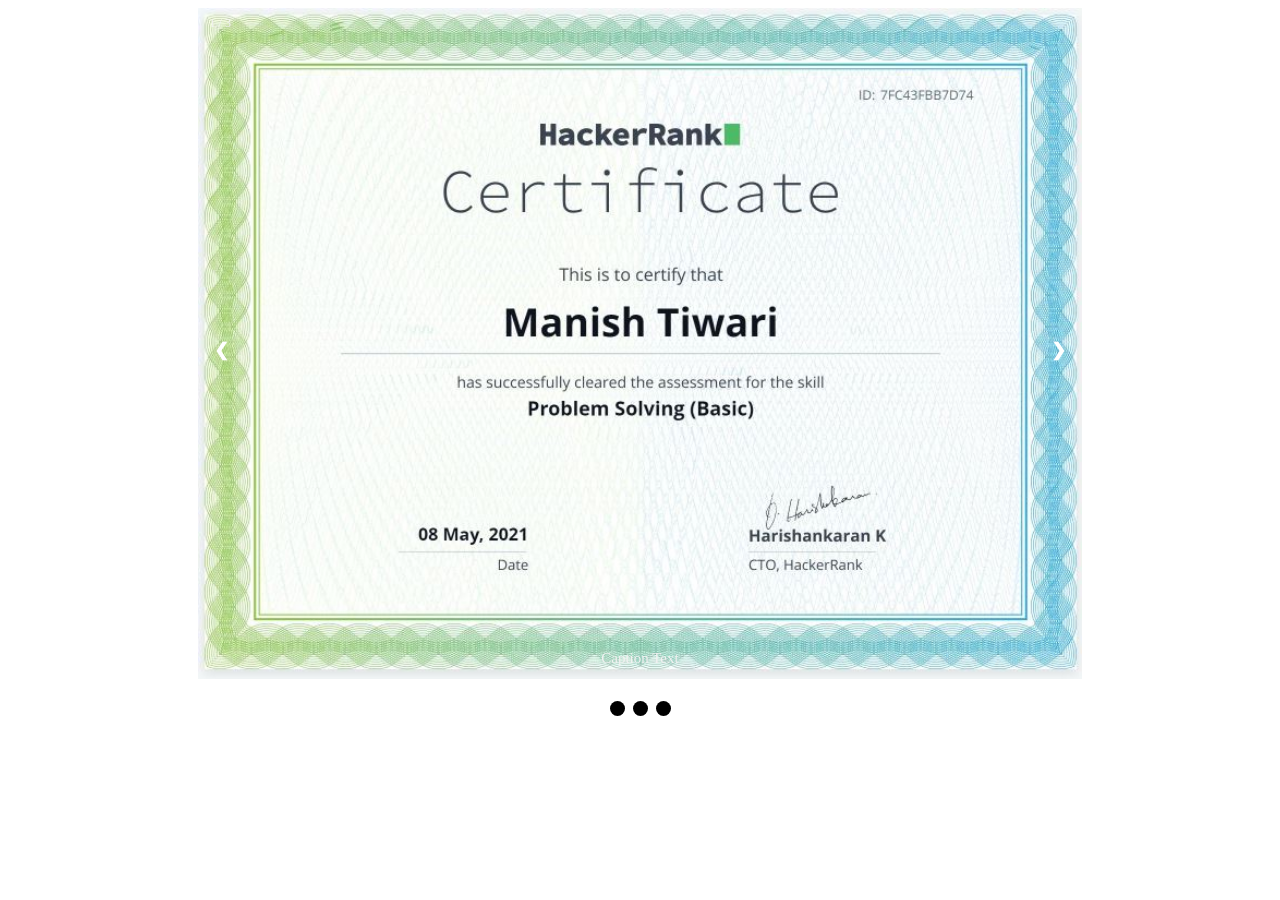
==== carousel.html @ ea14a82c "carousel" ====
<!DOCTYPE html>
<html lang="en">
<head>
    <meta charset="UTF-8">
    <meta http-equiv="X-UA-Compatible" content="IE=edge">
    <meta name="viewport" content="width=device-width, initial-scale=1.0">
    <title>Document</title>
    <link rel="stylesheet" href="carousel.css" crossorigin="anonymous">
</head>
<body>
    <!-- Slideshow container -->
<div class="slideshow-container">

    <!-- Full-width images with number and caption text -->
    <div class="mySlides fade">
      <div class="numbertext">1 / 3</div>
      <img src="cert1.jpg" style="width:100%">
      <div class="text">Caption Text</div>
    </div>
  
    <div class="mySlides fade">
      <div class="numbertext">2 / 3</div>
      <img src="cert2.jpg" style="width:100%">
      <div class="text">Caption Two</div>
    </div>
  
    <div class="mySlides fade">
      <div class="numbertext">3 / 3</div>
      <img src="cert3.jpg" style="width:100%">
      <div class="text">Caption Three</div>
    </div>
  
    <!-- Next and previous buttons -->
    <a class="prev" onclick="plusSlides(-1)">&#10094;</a>
    <a class="next" onclick="plusSlides(1)">&#10095;</a>
  </div>
  <br>
  
  <!-- The dots/circles -->
  <div style="text-align:center">
    <span class="dot" onclick="currentSlide(1)"></span>
    <span class="dot" onclick="currentSlide(2)"></span>
    <span class="dot" onclick="currentSlide(3)"></span>
  </div>
  <script>
      var slideIndex = 1;
showSlides(slideIndex);

// Next/previous controls
function plusSlides(n) {
  showSlides(slideIndex += n);
}

// Thumbnail image controls
function currentSlide(n) {
  showSlides(slideIndex = n);
}

function showSlides(n) {
  var i;
  var slides = document.getElementsByClassName("mySlides");
  var dots = document.getElementsByClassName("dot");
  if (n > slides.length) {slideIndex = 1}
  if (n < 1) {slideIndex = slides.length}
  for (i = 0; i < slides.length; i++) {
      slides[i].style.display = "none";
  }
  for (i = 0; i < dots.length; i++) {
      dots[i].className = dots[i].className.replace(" active", "");
  }
  slides[slideIndex-1].style.display = "block";
  dots[slideIndex-1].className += " active";
}

var slideIndex = 0;
showSlides();

function showSlides() {
  var i;
  var slides = document.getElementsByClassName("mySlides");
  for (i = 0; i < slides.length; i++) {
    slides[i].style.display = "none";
  }
  slideIndex++;
  if (slideIndex > slides.length) {slideIndex = 1}
  slides[slideIndex-1].style.display = "block";
  setTimeout(showSlides, 2000); // Change image every 2 seconds
}
  </script>
</body>
</html>
---- carousel.css ----
* {box-sizing:border-box}

/* Slideshow container */
.slideshow-container {
  max-width: 70%;
  max-height: 40%;
  padding-bottom: 0%;
  position:relative;
  margin: auto;
  align-self: center;
}

/* Hide the images by default */
.mySlides {
  display: none;
}

/* Next & previous buttons */
.prev, .next {
  cursor: pointer;
  position: absolute;
  top: 50%;
  width: auto;
  margin-top: -22px;
  padding: 16px;
  color: white;
  font-weight: bold;
  font-size: 18px;
  transition: 0.6s ease;
  border-radius: 0 3px 3px 0;
  user-select: none;
}

/* Position the "next button" to the right */
.next {
  right: 0;
  border-radius: 3px 0 0 3px;
}

/* On hover, add a black background color with a little bit see-through */
.prev:hover, .next:hover {
  background-color: rgba(0,0,0,0.8);
}

/* Caption text */
.text {
  color: #f2f2f2;
  font-size: 15px;
  padding: 8px 12px;
  position: absolute;
  bottom: 8px;
  width: 100%;
  text-align: center;
}

/* Number text (1/3 etc) */
.numbertext {
  color: #f2f2f2;
  font-size: 12px;
  padding: 8px 12px;
  position: absolute;
  top: 0;
}

/* The dots/bullets/indicators */
.dot {
  cursor: pointer;
  height: 15px;
  width: 15px;
  margin: 0 2px;

  background-color: rgb(0, 0, 0);
  border-radius: 50%;
  display: inline-block;
  transition: background-color 5.6s ease;
}

.active, .dot:hover {
  background-color: #717171;
}

/* Fading animation */
.fade {
  -webkit-animation-name: fade;
  -webkit-animation-duration: 5.5s;
  animation-name: fade;
  animation-duration: 5.5s;
}

@-webkit-keyframes fade {
  from {opacity: .8}
  to {opacity: 1}
}

@keyframes fade {
  from {opacity: .8}
  to {opacity: 1}
}
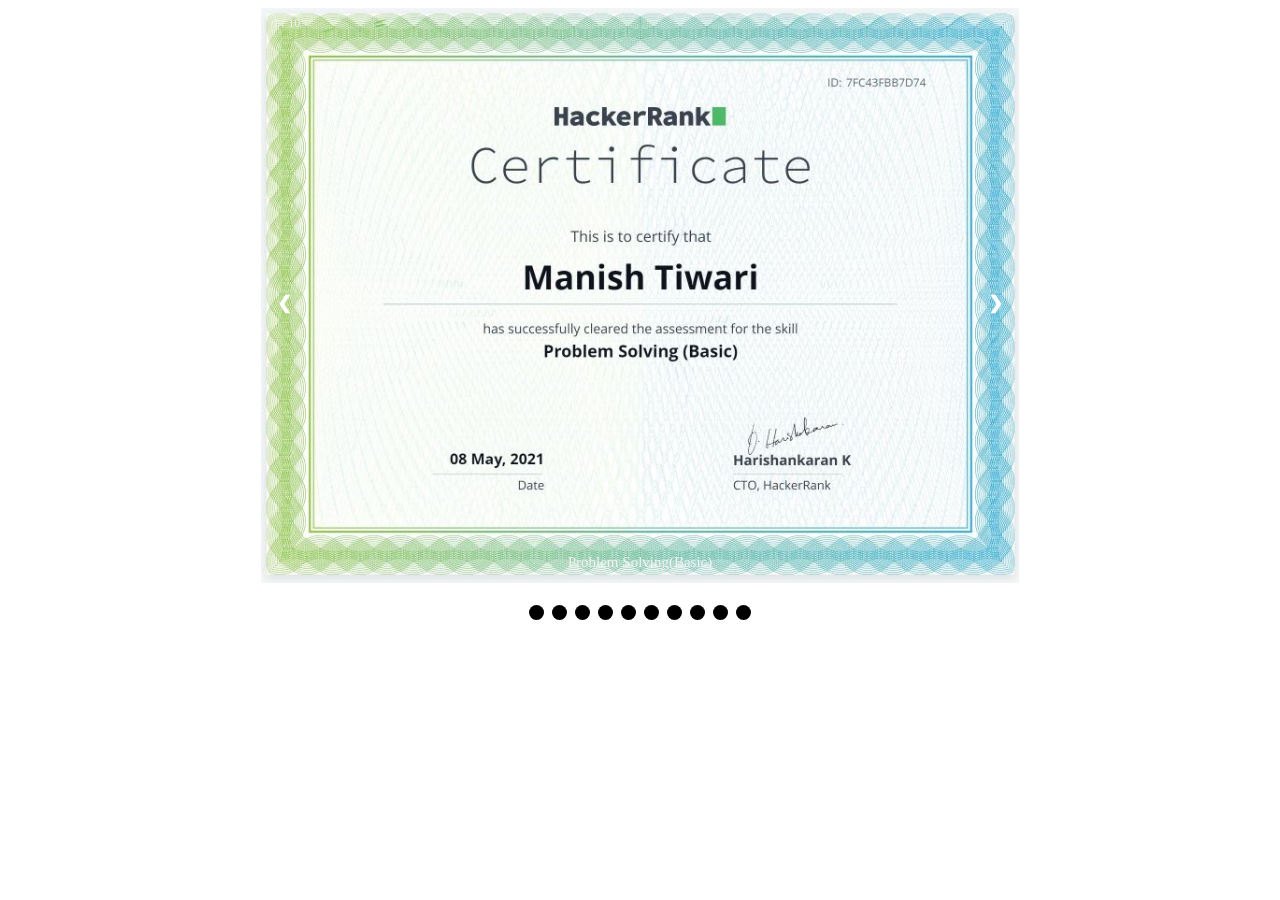
==== commit 4fa44dd4: "changes in carousel" ====
--- a/carousel.html
+++ b/carousel.html
@@ -4,32 +4,66 @@
     <meta charset="UTF-8">
     <meta http-equiv="X-UA-Compatible" content="IE=edge">
     <meta name="viewport" content="width=device-width, initial-scale=1.0">
-    <title>Document</title>
+    <title>Certificates</title>
     <link rel="stylesheet" href="carousel.css" crossorigin="anonymous">
 </head>
-<body>
+<body style="vertical-align:middle;align-content: center;">
     <!-- Slideshow container -->
 <div class="slideshow-container">
 
     <!-- Full-width images with number and caption text -->
     <div class="mySlides fade">
-      <div class="numbertext">1 / 3</div>
-      <img src="cert1.jpg" style="width:100%">
-      <div class="text">Caption Text</div>
+      <div class="numbertext">1 / 10</div>
+      <img src="cert1.jpg" style="width:100%;height:100%">
+      <div class="text">Problem Solving(Basic)</div>
     </div>
   
     <div class="mySlides fade">
-      <div class="numbertext">2 / 3</div>
-      <img src="cert2.jpg" style="width:100%">
-      <div class="text">Caption Two</div>
+      <div class="numbertext">2 / 10</div>
+      <img src="cert2.jpg" style="width:100%;height:100%">
+      <div class="text">Problem Solving(Intermediate)</div>
     </div>
   
     <div class="mySlides fade">
-      <div class="numbertext">3 / 3</div>
-      <img src="cert3.jpg" style="width:100%">
-      <div class="text">Caption Three</div>
+      <div class="numbertext">3 / 10</div>
+      <img src="cert3.jpg" style="width:100%;height:100%">
+      <div class="text">Python(Basic)</div>
     </div>
-  
+    <div class="mySlides fade">
+      <div class="numbertext">4 / 10</div>
+      <img src="cert4.jpg" style="width:100%;height:100%">
+      <div class="text">Python(Basic)</div>
+    </div>
+    <div class="mySlides fade">
+      <div class="numbertext">5 / 10</div>87777
+      <img src="cert5.jpg" style="width:100%;height:100%">
+      <div class="text">JPMC Virtual Experience</div>
+    </div>
+    <div class="mySlides fade">
+      <div class="numbertext">6 / 10</div>
+      <img src="cert6.JPG" style="width:100%;height:100%">
+      <div class="text">CCNA: Introduction to Networks</div>
+    </div>
+    <div class="mySlides fade">
+      <div class="numbertext">7 / 10</div>
+      <img src="cert7.jpg" style="width:100%;height:100%">
+      <div class="text">Introduction to Datascience in Python</div>
+    </div>
+    <div class="mySlides fade">
+      <div class="numbertext">8 / 10</div>
+      <img src="cert8.JPG" style="width:100%;height:100%">
+      <div class="text">Elements of AI</div>
+    </div>
+    <div class="mySlides fade">
+      <div class="numbertext">9 / 10</div>
+      <img src="cert9.JPG" style="width:100%;height:100%">
+      <div class="text">R101</div>
+    </div>
+    <div class="mySlides fade">
+      <div class="numbertext">10 / 10</div>
+      <img src="cert10.JPG" style="width:100%">
+      <div class="text">R Programming:University of Michigan</div>
+    </div>
     <!-- Next and previous buttons -->
     <a class="prev" onclick="plusSlides(-1)">&#10094;</a>
     <a class="next" onclick="plusSlides(1)">&#10095;</a>
@@ -41,6 +75,13 @@
     <span class="dot" onclick="currentSlide(1)"></span>
     <span class="dot" onclick="currentSlide(2)"></span>
     <span class="dot" onclick="currentSlide(3)"></span>
+    <span class="dot" onclick="currentSlide(4)"></span>
+    <span class="dot" onclick="currentSlide(5)"></span>
+    <span class="dot" onclick="currentSlide(6)"></span>
+    <span class="dot" onclick="currentSlide(7)"></span>
+    <span class="dot" onclick="currentSlide(8)"></span>
+    <span class="dot" onclick="currentSlide(9)"></span>
+    <span class="dot" onclick="currentSlide(10)"></span>
   </div>
   <script>
       var slideIndex = 1;
--- a/carousel.css
+++ b/carousel.css
@@ -2,12 +2,15 @@
 
 /* Slideshow container */
 .slideshow-container {
-  max-width: 70%;
-  max-height: 40%;
+  width: 60%;
+  height: 60%;
   padding-bottom: 0%;
   position:relative;
   margin: auto;
+  object-fit: cover;
   align-self: center;
+  vertical-align: 55;
+
 }
 
 /* Hide the images by default */
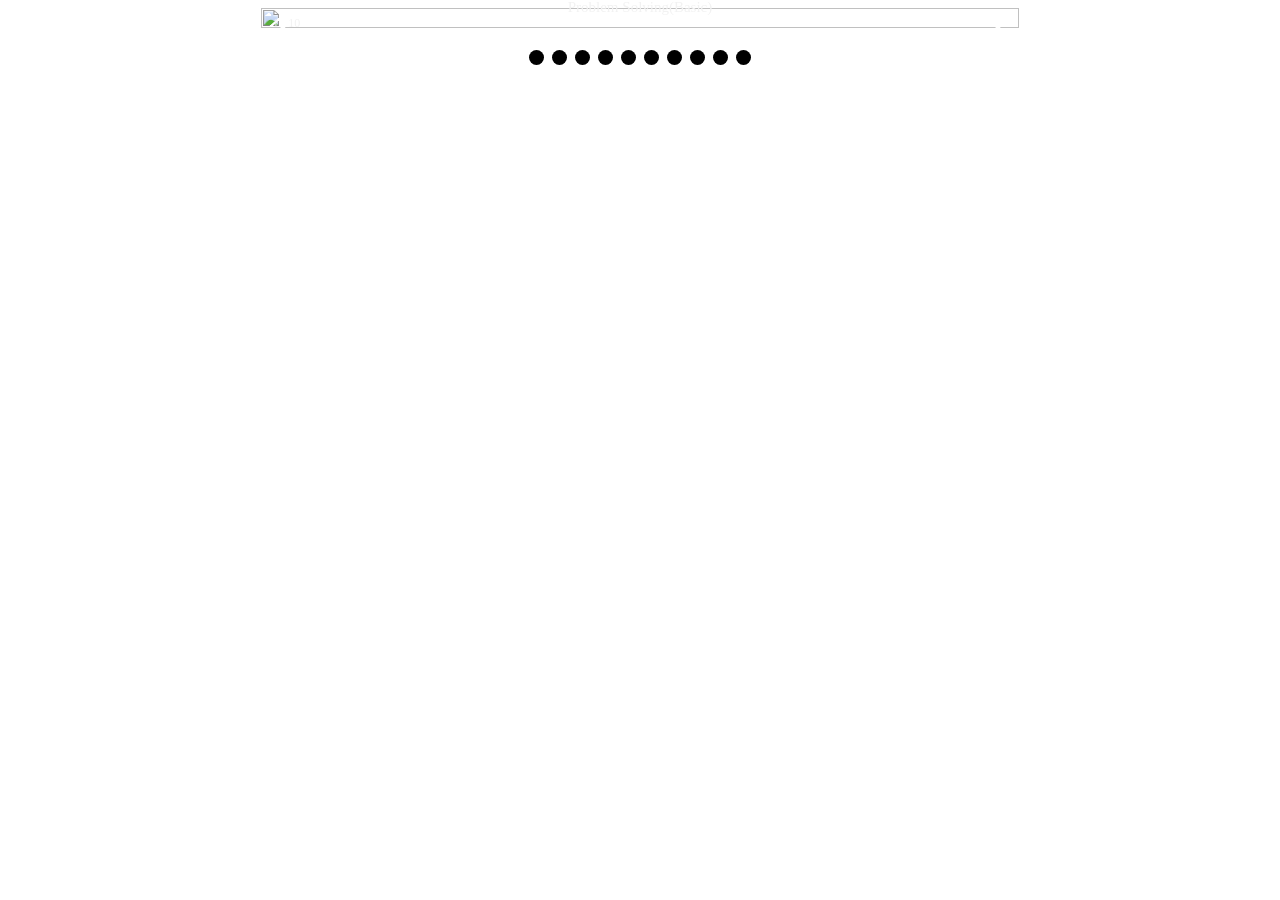
==== commit d80909b8: "cert" ====
--- a/carousel.html
+++ b/carousel.html
@@ -41,7 +41,7 @@
     </div>
     <div class="mySlides fade">
       <div class="numbertext">6 / 10</div>
-      <img src="cert6.JPG" style="width:100%;height:100%">
+      <img src="cert6.jpg" style="width:100%;height:100%">
       <div class="text">CCNA: Introduction to Networks</div>
     </div>
     <div class="mySlides fade">
@@ -51,17 +51,17 @@
     </div>
     <div class="mySlides fade">
       <div class="numbertext">8 / 10</div>
-      <img src="cert8.JPG" style="width:100%;height:100%">
+      <img src="cert8.jpg" style="width:100%;height:100%">
       <div class="text">Elements of AI</div>
     </div>
     <div class="mySlides fade">
       <div class="numbertext">9 / 10</div>
-      <img src="cert9.JPG" style="width:100%;height:100%">
+      <img src="cert9.jpg" style="width:100%;height:100%">
       <div class="text">R101</div>
     </div>
     <div class="mySlides fade">
       <div class="numbertext">10 / 10</div>
-      <img src="cert10.JPG" style="width:100%">
+      <img src="cert10.jpg" style="width:100%">
       <div class="text">R Programming:University of Michigan</div>
     </div>
     <!-- Next and previous buttons -->
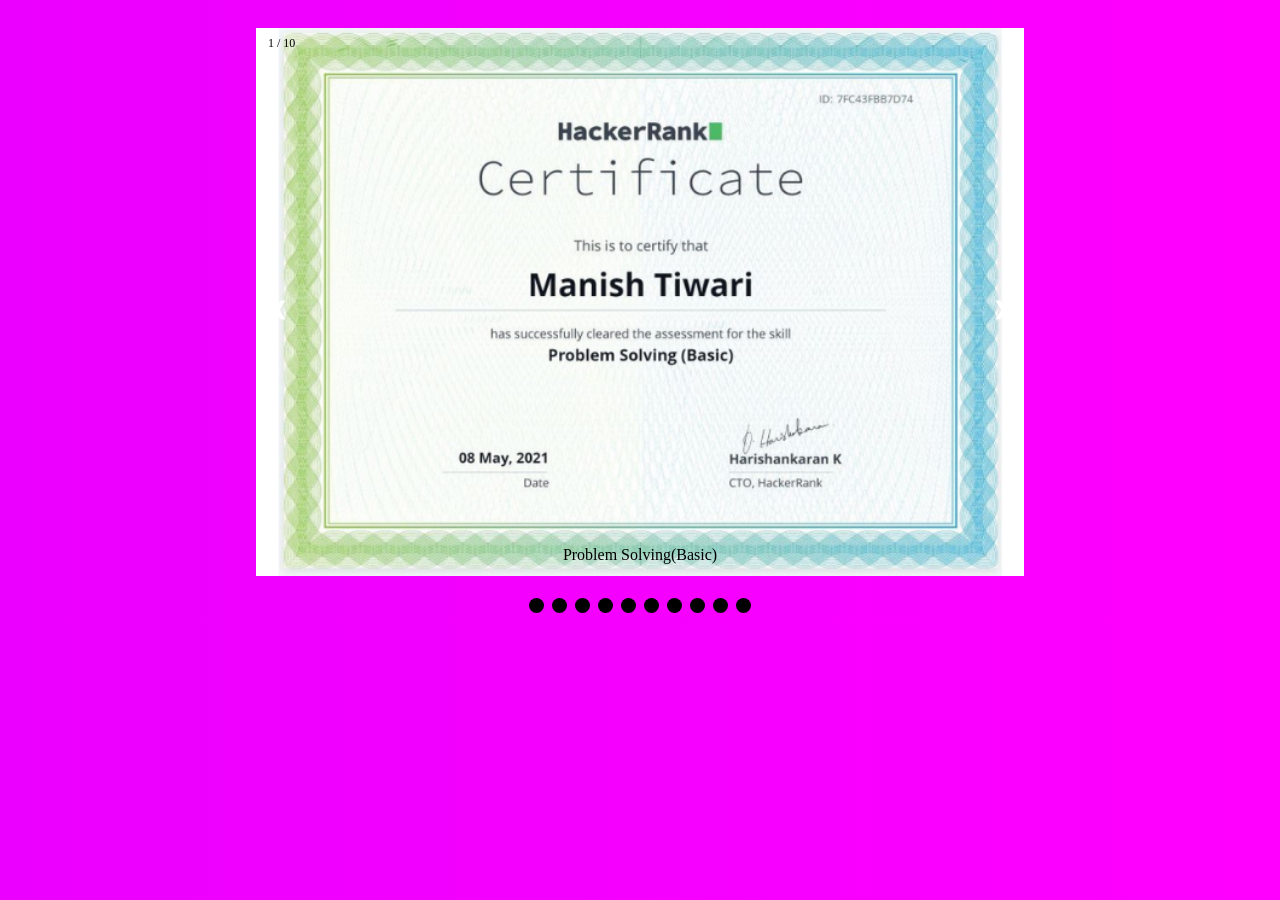
==== commit f350a331: "changes" ====
--- a/carousel.html
+++ b/carousel.html
@@ -7,62 +7,65 @@
     <title>Certificates</title>
     <link rel="stylesheet" href="carousel.css" crossorigin="anonymous">
 </head>
-<body style="vertical-align:middle;align-content: center;">
+<body style="align-content: center;display: flex;
+justify-content: center;height: 100%;display:block ;margin-left: auto;  
+margin-right: auto; margin-top: auto;margin-bottom: auto;align-items: center;position: relative;top: 50%;background: rgb(235,0,255);
+background: linear-gradient(90deg, rgba(235,0,255,1) 0%, rgba(255,0,254,1) 100%);">
     <!-- Slideshow container -->
-<div class="slideshow-container">
+<div class="slideshow-container" style="display: block;margin-top: auto;margin-bottom: auto;color: aliceblue;margin-top: 2.15%;">
 
     <!-- Full-width images with number and caption text -->
     <div class="mySlides fade">
-      <div class="numbertext">1 / 10</div>
-      <img src="cert1.jpg" style="width:100%;height:100%">
-      <div class="text">Problem Solving(Basic)</div>
+      <div class="numbertext" style="color: black;">1 / 10</div>
+      <img src="cert1.jpg" style="width:100%;height:100%;opacity:100%;font-size: small;">
+      <div class="text" style="color: black;font-size:medium;">Problem Solving(Basic)</div>
     </div>
   
     <div class="mySlides fade">
-      <div class="numbertext">2 / 10</div>
-      <img src="cert2.jpg" style="width:100%;height:100%">
-      <div class="text">Problem Solving(Intermediate)</div>
+      <div class="numbertext" style="color: black;">2 / 10</div>
+      <img src="cert2.jpg" style="width:100%;height:100%;opacity:100%;font-size: small;">
+      <div class="text" style="color: black;font-size:medium;">Problem Solving(Intermediate)</div>
     </div>
   
     <div class="mySlides fade">
-      <div class="numbertext">3 / 10</div>
-      <img src="cert3.jpg" style="width:100%;height:100%">
-      <div class="text">Python(Basic)</div>
+      <div class="numbertext" style="color: black;">3 / 10</div>
+      <img src="cert3.jpg" style="width:100%;height:100%;opacity:100%;font-size: small;">
+      <div class="text" style="color: black;font-size:medium;">Python(Basic)</div>
     </div>
     <div class="mySlides fade">
-      <div class="numbertext">4 / 10</div>
-      <img src="cert4.jpg" style="width:100%;height:100%">
-      <div class="text">Python(Basic)</div>
+      <div class="numbertext" style="color: black;">4 / 10</div>
+      <img src="cert4.jpg" style="width:100%;height:100%;opacity:100%;font-size: small;">
+      <div class="text" style="color: black;font-size:medium;">Python(Basic)</div>
     </div>
     <div class="mySlides fade">
-      <div class="numbertext">5 / 10</div>87777
-      <img src="cert5.jpg" style="width:100%;height:100%">
-      <div class="text">JPMC Virtual Experience</div>
+      <div class="numbertext" style="color: black;">5 / 10</div>
+      <img src="cert5.jpg" style="width:100%;height:100%;opacity:100%;font-size: small;">
+      <div class="text" style="color: black;font-size:medium;">JPMC Virtual Experience</div>
     </div>
     <div class="mySlides fade">
-      <div class="numbertext">6 / 10</div>
-      <img src="cert6.jpg" style="width:100%;height:100%">
-      <div class="text">CCNA: Introduction to Networks</div>
+      <div class="numbertext" style="color: black;">6 / 10</div>
+      <img src="cert6.jpg" style="width:100%;height:100%;opacity:100%;">
+      <div class="text" style="color: black;font-size:medium;">CCNA: Introduction to Networks</div>
     </div>
     <div class="mySlides fade">
-      <div class="numbertext">7 / 10</div>
-      <img src="cert7.jpg" style="width:100%;height:100%">
-      <div class="text">Introduction to Datascience in Python</div>
+      <div class="numbertext" style="color: black;">7 / 10</div>
+      <img src="cert7.jpg" style="width:100%;height:100%;opacity:100%;">
+      <div class="text" style="color: black;font-size:medium;">Introduction to Datascience in Python</div>
     </div>
     <div class="mySlides fade">
-      <div class="numbertext">8 / 10</div>
-      <img src="cert8.jpg" style="width:100%;height:100%">
-      <div class="text">Elements of AI</div>
+      <div class="numbertext" style="color: black;">8 / 10</div>
+      <img src="cert8.jpg" style="width:100%;height:100%;opacity:100%;">
+      <div class="text" style="color: black;font-size:medium;">Elements of AI</div>
     </div>
     <div class="mySlides fade">
-      <div class="numbertext">9 / 10</div>
-      <img src="cert9.jpg" style="width:100%;height:100%">
-      <div class="text">R101</div>
+      <div class="numbertext" style="color: black;">9 / 10</div>
+      <img src="cert9.jpg" style="width:100%;height:100%;opacity:100%;">
+      <div class="text" style="color: black;font-size:medium;">R101</div>
     </div>
     <div class="mySlides fade">
-      <div class="numbertext">10 / 10</div>
-      <img src="cert10.jpg" style="width:100%">
-      <div class="text">R Programming:University of Michigan</div>
+      <div class="numbertext" style="color: black;">10 / 10</div>
+      <img src="cert10.jpg" style="width:100%;opacity:100%;">
+      <div class="text" style="color: black;font-size:medium;">R Programming:University of Michigan</div>
     </div>
     <!-- Next and previous buttons -->
     <a class="prev" onclick="plusSlides(-1)">&#10094;</a>
@@ -71,7 +74,7 @@
   <br>
   
   <!-- The dots/circles -->
-  <div style="text-align:center">
+  <div style="text-align:center;color: aliceblue;">
     <span class="dot" onclick="currentSlide(1)"></span>
     <span class="dot" onclick="currentSlide(2)"></span>
     <span class="dot" onclick="currentSlide(3)"></span>
@@ -106,7 +109,7 @@
   for (i = 0; i < slides.length; i++) {
       slides[i].style.display = "none";
   }
-  for (i = 0; i < dots.length; i++) {
+  for (i = 0; i < 10; i++) {
       dots[i].className = dots[i].className.replace(" active", "");
   }
   slides[slideIndex-1].style.display = "block";
@@ -119,14 +122,14 @@
 function showSlides() {
   var i;
   var slides = document.getElementsByClassName("mySlides");
-  for (i = 0; i < slides.length; i++) {
+  for (i = 0; i < 10; i++) {
     slides[i].style.display = "none";
   }
   slideIndex++;
   if (slideIndex > slides.length) {slideIndex = 1}
   slides[slideIndex-1].style.display = "block";
-  setTimeout(showSlides, 2000); // Change image every 2 seconds
+  setTimeout(showSlides, 5000); // Change image every 5 seconds
 }
   </script>
 </body>
-</html>+</html>
--- a/carousel.css
+++ b/carousel.css
@@ -29,9 +29,9 @@
   color: white;
   font-weight: bold;
   font-size: 18px;
-  transition: 0.6s ease;
+  transition: 5.6s ease;
   border-radius: 0 3px 3px 0;
-  user-select: none;
+  user-select:all;
 }
 
 /* Position the "next button" to the right */
@@ -47,7 +47,7 @@
 
 /* Caption text */
 .text {
-  color: #f2f2f2;
+  color: #000000;
   font-size: 15px;
   padding: 8px 12px;
   position: absolute;
@@ -58,7 +58,7 @@
 
 /* Number text (1/3 etc) */
 .numbertext {
-  color: #f2f2f2;
+  color: #000000;
   font-size: 12px;
   padding: 8px 12px;
   position: absolute;
@@ -75,11 +75,11 @@
   background-color: rgb(0, 0, 0);
   border-radius: 50%;
   display: inline-block;
-  transition: background-color 5.6s ease;
+  transition: background-color 0.6s ease;
 }
 
 .active, .dot:hover {
-  background-color: #717171;
+  background-color: #ffffff;
 }
 
 /* Fading animation */
@@ -91,11 +91,11 @@
 }
 
 @-webkit-keyframes fade {
-  from {opacity: .8}
+  from {opacity: .9}
   to {opacity: 1}
 }
 
 @keyframes fade {
-  from {opacity: .8}
+  from {opacity: .9}
   to {opacity: 1}
 }
